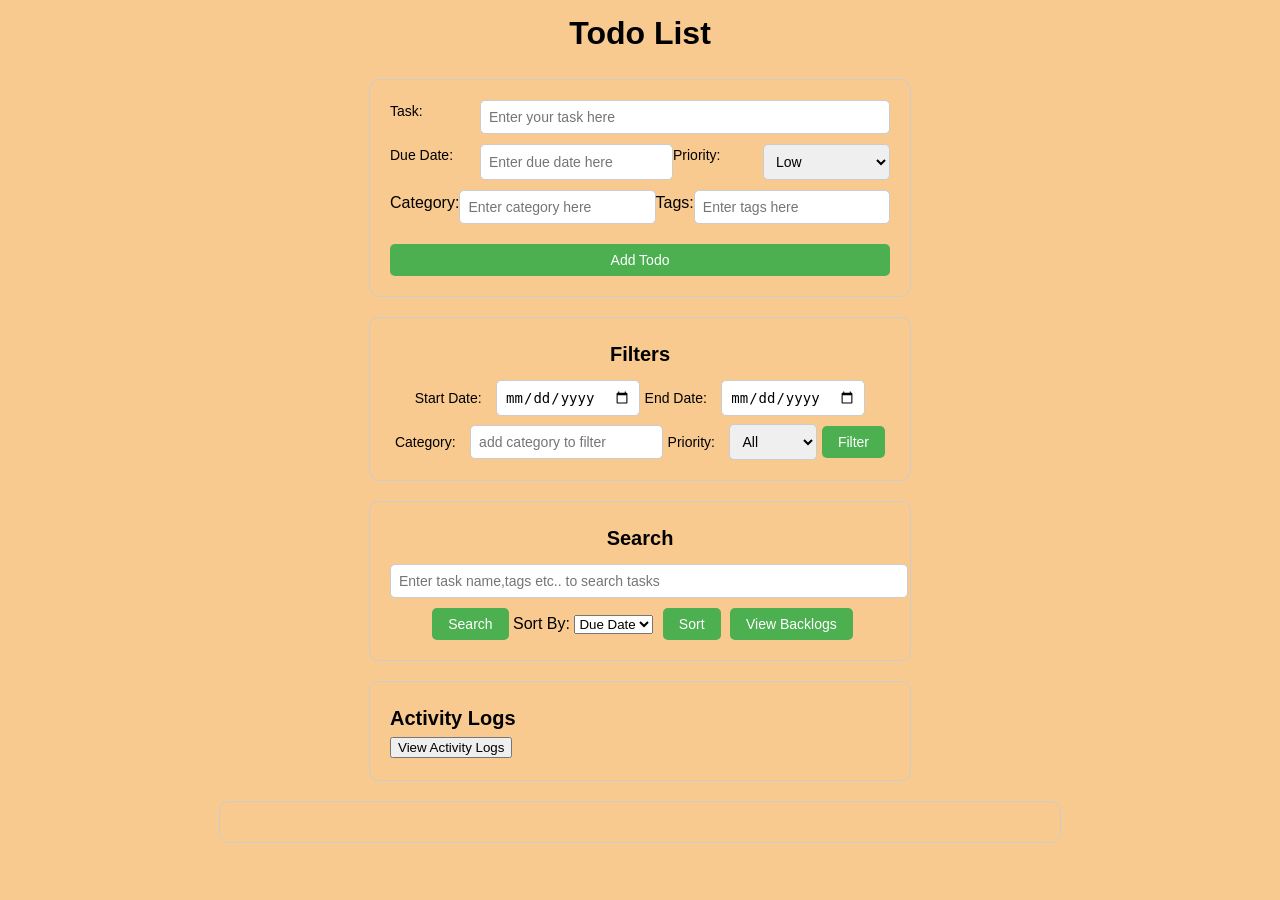
==== todo_index.html @ 6c41ea6f "first commit" ====
<!DOCTYPE html>
<html lang="en">
<head>
  <meta charset="UTF-8">
  <meta name="viewport" content="width=device-width, initial-scale=1.0">
  <title>Todo List Application</title>
  <link rel="stylesheet" href="style1.css">
</head>
<body>
    <div class="header">
        <div>
            <h1 style="margin:auto">Todo List</h1>
        </div>
    </div>
    <!-- Todo Form Section -->
    <div class="form-container">
        <!-- <h2>Add Todo</h2> -->
        <div class="input-row">
        <label for="todoInput">Task:</label>
        <input type="text" id="todoText" placeholder="Enter your task here">
        </div>
        <div class="input-row">
        <label for="dueDateInput">Due Date:</label>
        <input type="text" id="dueDate" placeholder="Enter due date here">
        <label for="priorityInput">Priority:</label>
        <select id="priority">
            <option value="low">Low</option>
            <option value="medium">Medium</option>
            <option value="high">High</option>
        </select>
        </div>
        <div class="input-row1">
        <label for="categoryInput">Category:</label>
        <input type="text" id="category" placeholder="Enter category here">
        <label for="tagsInput">Tags:</label>
        <input type="text" id="tags" placeholder="Enter tags here">
        </div>
        <button id="addTodoButton">Add Todo</button>
    </div>
  <!-- <div class="container"></div> -->
    <!-- Add Todo Section -->
    <!-- <div class="add-todo">
        <div class="text_container">
            <p>Task</p>
            <input type="text" id="todoText" placeholder="Enter your todo">
        </div>
      <input type="text" id="dueDate" placeholder="Due date (e.g., 'tomorrow', '13th Jan 2023 3 pm')">
      <input type="text" id="priority" placeholder="Priority (low, medium, high)">
      <input type="text" id="category" placeholder="Category">
      <input type="text" id="subtasks" placeholder="Subtasks (comma-separated)">
      <input type="text" id="tags" placeholder="Tags (comma-separated)">
      <button id="addTodoButton">Add Todo</button>
    </div> -->

    

    <!-- Filters Section -->
    <div class="filter-section">
        <h2>Filters</h2>
        <label for="startDateFilter">Start Date:</label>
        <input type="date" id="startDateFilter">
        <label for="endDateFilter">End Date:</label>
        <input type="date" id="endDateFilter">
        <label for="categoryFilter">Category:</label>
        <input type="text" id="categoryFilter" placeholder="add category to filter">
        <label for="priorityFilter">Priority:</label>
        <select id="priorityFilter">
          <option value="">All</option>
          <option value="low">Low</option>
          <option value="medium">Medium</option>
          <option value="high">High</option>
        </select>
        <button id="filterButton">Filter</button>
    </div>
      
        <!-- <h2>Sort</h2> -->
        <div class="buttons-contanier">
            <!-- Search Section -->
            <div class="search-section">
                <h2>Search</h2>
                <input type="text" id="searchQuery" placeholder="Enter task name,tags etc.. to search tasks">
                <button onclick="performSearch()">Search</button>
            
                <label for="sortBy">Sort By:</label>
                <select id="sortBy">
                <option value="dueDate">Due Date</option>
                <option value="priority">Priority</option>
                </select>
                <button id="sortButton">Sort</button>

                <!-- View Backlogs Button -->
                <button id="viewBacklogsButton">View Backlogs</button>
            </div>
        </div>
        <!-- Activity Logs Section -->
        <div class="activity-logs">
            <h2>Activity Logs</h2>
            <button onclick="toggleActivityLogs()">View Activity Logs</button>
            <div id="activityLogs" style="display: none;"></div>
        </div>
    <!-- </div> -->
    <!-- <div class="filters">
      <h2>Filters</h2>
      <label for="dueDateFilter">Due Date:</label>
      <input type="date" id="dueDateFilter">
      <label for="categoryFilter">Category:</label>
      <input type="text" id="categoryFilter">
      <label for="priorityFilter">Priority:</label>
      <select id="priorityFilter">
        <option value="">All</option>
        <option value="low">Low</option>
        <option value="medium">Medium</option>
        <option value="high">High</option>
      </select>
    </div> -->
    <!-- Todo List Section -->
    <div class="todo-list" id="todoList">
        <!-- Todo items will be dynamically added here -->
      </div>
  </div>
  <script src="script1.js"></script> 
</body>
</html>
---- style1.css ----
/* Reset some default styles for consistency */
body, h1, h2, p, ul, li {
    margin: 0;
    padding: 0;
  }
  
  body {
    font-family: Arial, sans-serif;
    line-height: 1.6;
    /* display:flex; */
    align-items: center;
    background-color: rgb(248, 202, 143);
  }
  .header{
    display: flex;
    justify-content: space-around;
    min-width: 300px;
    margin-top: 8px;
  }
  .container {
    max-width: 800px;
    margin: 0 auto;
    padding: 20px;
  }

  /* Form Styles */

.form-container {
    max-width: 500px;
    margin: 20px auto;
    padding: 20px;
    border: 1px solid #ccc;
    border-radius: 10px;
  }
  
  .form-container h2 {
    font-size: 20px;
    font-weight: bold;
    margin-bottom: 20px;
  }
  
  .input-row {
    display: flex;
    flex-wrap: wrap;
    margin-bottom: 10px;
  }
  .input-row1 {
    display: flex;
    /* flex-wrap: wrap; */
    margin-bottom: 10px;
  }
  
  .input-row label {
    width: 80px;
    margin-right: 10px;
    font-size: 14px;
  }
  
  .input-row input,
  .input-row select {
    flex: 1;
    padding: 8px;
    font-size: 14px;
    border: 1px solid #ccc;
    border-radius: 5px;
  }
  
  .input-row select {
    width: auto;
  }
  .input-row1 input,
  .input-row1 select {
    flex: 1;
    padding: 8px;
    font-size: 14px;
    border: 1px solid #ccc;
    border-radius: 5px;
  }
  
  .input-row1 select {
    width: auto;
  }
  
  .form-container button {
    margin-top: 10px;
    padding: 8px 16px;
    font-size: 14px;
    background-color: #4CAF50;
    color: white;
    border: none;
    border-radius: 5px;
    cursor: pointer;
    transition: background-color 0.3s ease;
    width: 100%;
  }
  
  .form-container button:hover {
    background-color: #45a049;
  }



  .text_conatiner{
    display:flex;
    flex-direction: column;
  }
  
  h1 {
    text-align: center;
    margin-bottom: 20px;
  }
  
 

  .add-todo input[type="text"],
  .filters input[type="text"],
  .filters select {
    margin: 5px;
    padding: 8px;
    border: 1px solid #ccc;
    border-radius: 4px;
  }
  
  .add-todo button {
    padding: 8px 16px;
    background-color: #4CAF50;
    color: white;
    border: none;
    border-radius: 4px;
    cursor: pointer;
  }
  
  .add-todo button:hover {
    background-color: #45a049;
  }



  .todo-list {
    max-width: 800px;
    margin: 20px auto;
    padding: 20px;
    border: 1px solid #ccc;
    border-radius: 10px;
  }
  
  /* .todo-list {
    margin-top: 20px;
  } */
  
  .todo-item {
    margin-bottom: 10px;
    padding: 10px;
    border: 1px solid #da4848;
    background-color: #acf2ae;
    border-radius: 4px;
    display: flex;
    align-items: center;
    justify-content: space-between;
  }
  
  .todo-item.completed {
    background-color: #f2f2f2;
    text-decoration: line-through;
  }
  
  .todo-item .actions {
    display: flex;
    align-items: center;
  }
  
  .todo-item .actions button {
    margin-left: 5px;
    padding: 4px 8px;
    background-color: #007BFF;
    color: white;
    border: none;
    border-radius: 4px;
    cursor: pointer;
  }
  
  .todo-item .actions button:hover {
    background-color: #0056b3;
  }
  
  /* .filters {
    margin-top: 20px;
    border-top: 1px solid #ccc;
    padding-top: 10px;
  }
  
  .filters label {
    margin-right: 5px;
  }
  
  .filters input[type="date"] {
    margin-right: 10px;
  }
  
  .filters select {
    margin-left: 5px;
  } */

  /* Filter Section Styles */

.filter-section {
    max-width: 500px;
    margin: 20px auto;
    padding: 20px;
    border: 1px solid #ccc;
    border-radius: 10px;
    text-align: center;
  }
  
  .filter-section h2 {
    font-size: 20px;
    font-weight: bold;
    margin-bottom: 10px;
  }
  
  .filter-section label {
    margin-right: 10px;
    font-size: 14px;
  }
  
  .filter-section input[type="date"],
  .filter-section input[type="text"],
  .filter-section select {
    padding: 8px;
    font-size: 14px;
    border: 1px solid #ccc;
    border-radius: 5px;
  }
  
  .filter-section select {
    width: auto;
  }
  
  .filter-section button {
    margin-top: 10px;
    padding: 8px 16px;
    font-size: 14px;
    background-color: #4CAF50;
    color: white;
    border: none;
    border-radius: 5px;
    cursor: pointer;
    transition: background-color 0.3s ease;
  }
  
  .filter-section button:hover {
    background-color: #45a049;
  }



   /* Style for the Subtasks */
ul {
    list-style: none;
    padding-left: 20px;
  }
  
  .subtask-list{
    list-style: none;
    padding-left: 20px;
  }

  .subtask-item {
    display: flex;
    align-items: center;
    padding: 5px;
  }
  
  .subtask-item.completed {
    text-decoration: line-through;
    color: #777;
  }

  .buttons-contanier{
    text-align: right;
    margin-bottom: 10px;
  }

  .buttons-contanier button{
    margin-left: 5px;
    padding: 5px 10px;
    border: none;
    cursor: pointer;
    background-color: #007bff;
    color: #fff;
  }
  .buttons-contanier button:hover{
    background-color: #0056b3;
  }

  /* Activity Logs Section */
/* .activity-logs {
    margin-top: 20px;
  } */

  .activity-logs {
    max-width: 500px;
    margin: 20px auto;
    padding: 20px;
    border: 1px solid #ccc;
    border-radius: 10px;
  }
  
  .activity-logs h2 {
    font-size: 20px;
    font-weight: bold;
  }
  
  .log-item {
    margin: 5px 0;
    padding: 5px;
    border: 1px solid #ccc;
    border-radius: 5px;
    background-color: #f9f9f9;
    font-size: 14px;
  }
  
  .log-item span {
    margin-right: 10px;
  }

/* Search Section Styles */

.search-section {
    max-width: 500px;
    margin: 20px auto;
    padding: 20px;
    border: 1px solid #ccc;
    border-radius: 10px;
    text-align: center;
  }
  
  .search-section h2 {
    font-size: 20px;
    font-weight: bold;
    margin-bottom: 10px;
  }
  
  .search-section input[type="text"] {
    width: 100%;
    padding: 8px;
    font-size: 14px;
    border: 1px solid #ccc;
    border-radius: 5px;
  }
  
  .search-section button {
    margin-top: 10px;
    padding: 8px 16px;
    font-size: 14px;
    background-color: #4CAF50;
    color: white;
    border: none;
    border-radius: 5px;
    cursor: pointer;
    transition: background-color 0.3s ease;
  }
  
  .search-section button:hover {
    background-color: #45a049;
  }

  /* Responsive layout for small screens */
  @media screen and (max-width: 600px) {
    .container {
      padding: 10px;
    }
  }
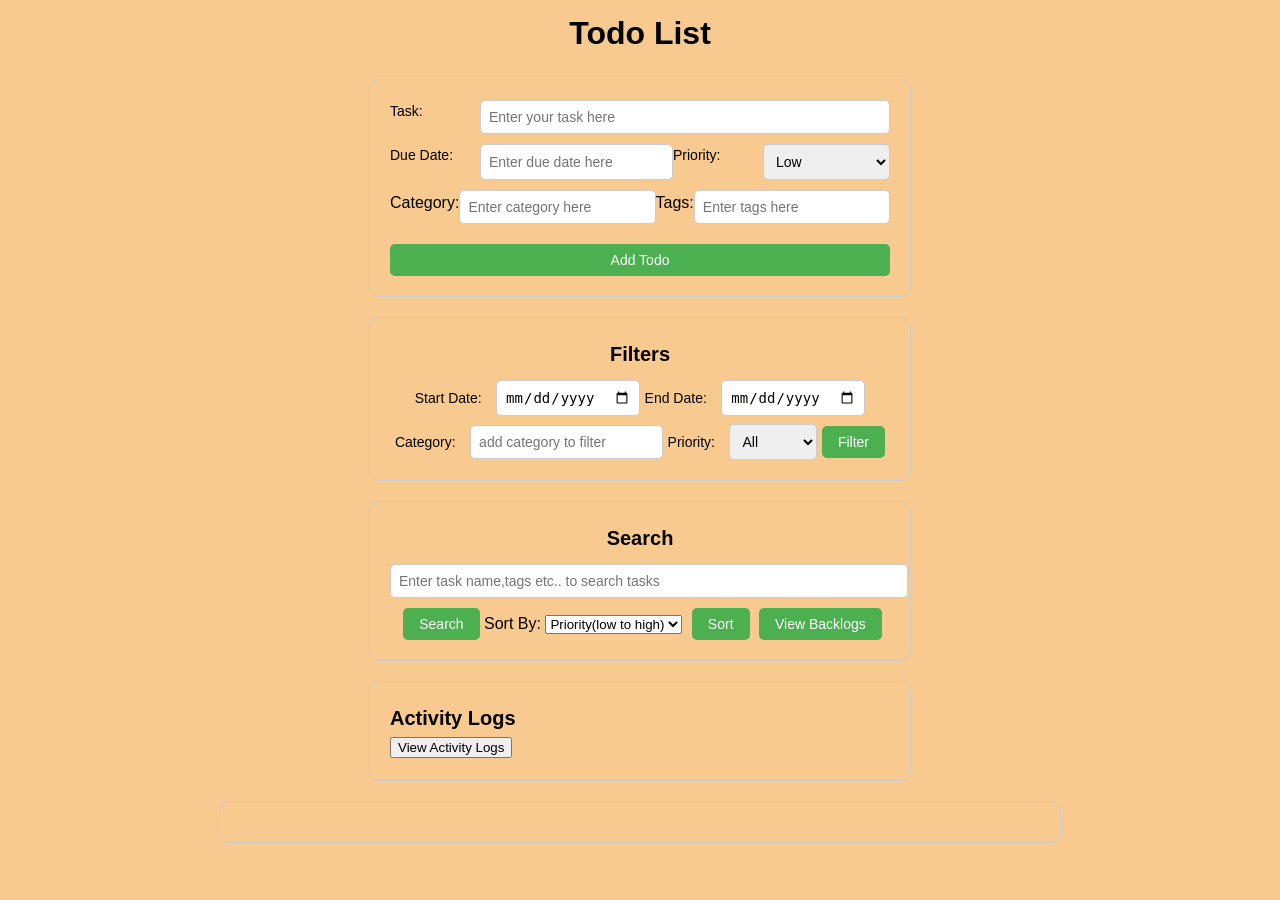
==== commit 7d638cbc: "first commit" ====
--- a/todo_index.html
+++ b/todo_index.html
@@ -4,7 +4,7 @@
   <meta charset="UTF-8">
   <meta name="viewport" content="width=device-width, initial-scale=1.0">
   <title>Todo List Application</title>
-  <link rel="stylesheet" href="style1.css">
+  <link rel="stylesheet" href="style.css">
 </head>
 <body>
     <div class="header">
@@ -83,8 +83,11 @@
             
                 <label for="sortBy">Sort By:</label>
                 <select id="sortBy">
-                <option value="dueDate">Due Date</option>
-                <option value="priority">Priority</option>
+                <option value="prioritylowtohigh">Priority(low to high)</option>
+                <option value="priorityhightolow">Priority(high to low)</option>
+                <option value="dueDateasc">Due Date asc</option>
+                <option value="dueDatedsc">Due Date dsc</option>
+                
                 </select>
                 <button id="sortButton">Sort</button>
 
@@ -98,26 +101,12 @@
             <button onclick="toggleActivityLogs()">View Activity Logs</button>
             <div id="activityLogs" style="display: none;"></div>
         </div>
-    <!-- </div> -->
-    <!-- <div class="filters">
-      <h2>Filters</h2>
-      <label for="dueDateFilter">Due Date:</label>
-      <input type="date" id="dueDateFilter">
-      <label for="categoryFilter">Category:</label>
-      <input type="text" id="categoryFilter">
-      <label for="priorityFilter">Priority:</label>
-      <select id="priorityFilter">
-        <option value="">All</option>
-        <option value="low">Low</option>
-        <option value="medium">Medium</option>
-        <option value="high">High</option>
-      </select>
-    </div> -->
+    
     <!-- Todo List Section -->
     <div class="todo-list" id="todoList">
         <!-- Todo items will be dynamically added here -->
       </div>
   </div>
-  <script src="script1.js"></script> 
+  <script src="script.js"></script> 
 </body>
 </html>
--- a/style.css
+++ b/style.css
@@ -0,0 +1,403 @@
+/* Reset some default styles for consistency */
+body, h1, h2, p, ul, li {
+    margin: 0;
+    padding: 0;
+  }
+  
+  body {
+    font-family: Arial, sans-serif;
+    line-height: 1.6;
+    /* display:flex; */
+    align-items: center;
+    background-color: rgb(248, 202, 143);
+  }
+  .header{
+    display: flex;
+    justify-content: space-around;
+    min-width: 300px;
+    margin-top: 8px;
+  }
+  .container {
+    max-width: 800px;
+    margin: 0 auto;
+    padding: 20px;
+  }
+
+  /* Form Styles */
+
+.form-container {
+    max-width: 500px;
+    margin: 20px auto;
+    padding: 20px;
+    border: 1px solid #ccc;
+    border-radius: 10px;
+  }
+  
+  .form-container h2 {
+    font-size: 20px;
+    font-weight: bold;
+    margin-bottom: 20px;
+  }
+  
+  .input-row {
+    display: flex;
+    flex-wrap: wrap;
+    margin-bottom: 10px;
+  }
+  .input-row1 {
+    display: flex;
+    /* flex-wrap: wrap; */
+    margin-bottom: 10px;
+  }
+  
+  .input-row label {
+    width: 80px;
+    margin-right: 10px;
+    font-size: 14px;
+  }
+  
+  .input-row input,
+  .input-row select {
+    flex: 1;
+    padding: 8px;
+    font-size: 14px;
+    border: 1px solid #ccc;
+    border-radius: 5px;
+  }
+  
+  .input-row select {
+    width: auto;
+  }
+  .input-row1 input,
+  .input-row1 select {
+    flex: 1;
+    padding: 8px;
+    font-size: 14px;
+    border: 1px solid #ccc;
+    border-radius: 5px;
+  }
+  
+  .input-row1 select {
+    width: auto;
+  }
+  
+  .form-container button {
+    margin-top: 10px;
+    padding: 8px 16px;
+    font-size: 14px;
+    background-color: #4CAF50;
+    color: white;
+    border: none;
+    border-radius: 5px;
+    cursor: pointer;
+    transition: background-color 0.3s ease;
+    width: 100%;
+  }
+  
+  .form-container button:hover {
+    background-color: #45a049;
+  }
+
+
+
+  .text_conatiner{
+    display:flex;
+    flex-direction: column;
+  }
+  
+  h1 {
+    text-align: center;
+    margin-bottom: 20px;
+  }
+  
+ 
+
+  .add-todo input[type="text"],
+  .filters input[type="text"],
+  .filters select {
+    margin: 5px;
+    padding: 8px;
+    border: 1px solid #ccc;
+    border-radius: 4px;
+  }
+  
+  .add-todo button {
+    padding: 8px 16px;
+    background-color: #4CAF50;
+    color: white;
+    border: none;
+    border-radius: 4px;
+    cursor: pointer;
+  }
+  
+  .add-todo button:hover {
+    background-color: #45a049;
+  }
+
+
+
+  .todo-list {
+    max-width: 800px;
+    margin: 20px auto;
+    padding: 20px;
+    border: 1px solid #ccc;
+    border-radius: 10px;
+  }
+  
+  /* .todo-list {
+    margin-top: 20px;
+  } */
+  
+  .todo-item {
+    margin-bottom: 10px;
+    padding: 10px;
+    border: 1px solid #da4848;
+    background-color: #acf2ae;
+    border-radius: 4px;
+    display: flex;
+    align-items: center;
+    justify-content: space-between;
+
+    /* for drag */
+    cursor: move;
+  }
+  
+  .todo-item.completed {
+    background-color: #f2f2f2;
+    text-decoration: line-through;
+  }
+  
+  .todo-item .actions {
+    display: flex;
+    align-items: center;
+  }
+  
+  .todo-item .actions button {
+    margin-left: 5px;
+    padding: 4px 8px;
+    background-color: #007BFF;
+    color: white;
+    border: none;
+    border-radius: 4px;
+    cursor: pointer;
+  }
+  
+  .todo-item .actions button:hover {
+    background-color: #0056b3;
+  }
+  
+  /* .filters {
+    margin-top: 20px;
+    border-top: 1px solid #ccc;
+    padding-top: 10px;
+  }
+  
+  .filters label {
+    margin-right: 5px;
+  }
+  
+  .filters input[type="date"] {
+    margin-right: 10px;
+  }
+  
+  .filters select {
+    margin-left: 5px;
+  } */
+
+  /* Filter Section Styles */
+
+.filter-section {
+    max-width: 500px;
+    margin: 20px auto;
+    padding: 20px;
+    border: 1px solid #ccc;
+    border-radius: 10px;
+    text-align: center;
+  }
+  
+  .filter-section h2 {
+    font-size: 20px;
+    font-weight: bold;
+    margin-bottom: 10px;
+  }
+  
+  .filter-section label {
+    margin-right: 10px;
+    font-size: 14px;
+  }
+  
+  .filter-section input[type="date"],
+  .filter-section input[type="text"],
+  .filter-section select {
+    padding: 8px;
+    font-size: 14px;
+    border: 1px solid #ccc;
+    border-radius: 5px;
+  }
+  
+  .filter-section select {
+    width: auto;
+  }
+  
+  .filter-section button {
+    margin-top: 10px;
+    padding: 8px 16px;
+    font-size: 14px;
+    background-color: #4CAF50;
+    color: white;
+    border: none;
+    border-radius: 5px;
+    cursor: pointer;
+    transition: background-color 0.3s ease;
+  }
+  
+  .filter-section button:hover {
+    background-color: #45a049;
+  }
+
+
+
+   /* Style for the Subtasks */
+ul {
+    list-style: none;
+    padding-left: 20px;
+  }
+  
+  .subtask-list{
+    list-style: none;
+    padding-left: 20px;
+  }
+
+  .subtask-item {
+    display: flex;
+    align-items: center;
+    padding: 5px;
+
+    /* for drag features */
+    cursor: move;
+  }
+  
+  .subtask-item.completed {
+    text-decoration: line-through;
+    color: #777;
+  }
+
+  .buttons-contanier{
+    text-align: right;
+    margin-bottom: 10px;
+  }
+
+  .buttons-contanier button{
+    margin-left: 5px;
+    padding: 5px 10px;
+    border: none;
+    cursor: pointer;
+    background-color: #007bff;
+    color: #fff;
+  }
+  .buttons-contanier button:hover{
+    background-color: #0056b3;
+  }
+
+  /* Activity Logs Section */
+/* .activity-logs {
+    margin-top: 20px;
+  } */
+
+  .activity-logs {
+    max-width: 500px;
+    margin: 20px auto;
+    padding: 20px;
+    border: 1px solid #ccc;
+    border-radius: 10px;
+  }
+  
+  .activity-logs h2 {
+    font-size: 20px;
+    font-weight: bold;
+  }
+  
+  .log-item {
+    margin: 5px 0;
+    padding: 5px;
+    border: 1px solid #ccc;
+    border-radius: 5px;
+    background-color: #f9f9f9;
+    font-size: 14px;
+  }
+  
+  .log-item span {
+    margin-right: 10px;
+  }
+
+/* Search Section Styles */
+
+.search-section {
+    max-width: 500px;
+    margin: 20px auto;
+    padding: 20px;
+    border: 1px solid #ccc;
+    border-radius: 10px;
+    text-align: center;
+  }
+  
+  .search-section h2 {
+    font-size: 20px;
+    font-weight: bold;
+    margin-bottom: 10px;
+  }
+  
+  .search-section input[type="text"] {
+    width: 100%;
+    padding: 8px;
+    font-size: 14px;
+    border: 1px solid #ccc;
+    border-radius: 5px;
+  }
+  
+  .search-section button {
+    margin-top: 10px;
+    padding: 8px 16px;
+    font-size: 14px;
+    background-color: #4CAF50;
+    color: white;
+    border: none;
+    border-radius: 5px;
+    cursor: pointer;
+    transition: background-color 0.3s ease;
+  }
+  
+  .search-section button:hover {
+    background-color: #45a049;
+    /* background-color: #bb1919; */
+  }
+  .main_task{
+    font-size: larger;
+    font-weight: bold;
+    color: #ea2626;
+  }
+  .subtask_button{
+    margin-bottom: 5px;
+    background-color: #868181;
+
+  }
+  .subtask_button:hover{
+    background-color: #86b7eb;
+  }
+
+  .dueDate{
+    color: #ff6347;
+  }
+  
+
+  /* .over {
+    transform: scale(1.1, 1.1);
+  } */
+
+  /* Responsive layout for small screens */
+  @media screen and (max-width: 600px) {
+    .container {
+      padding: 10px;
+    }
+  }
+  
